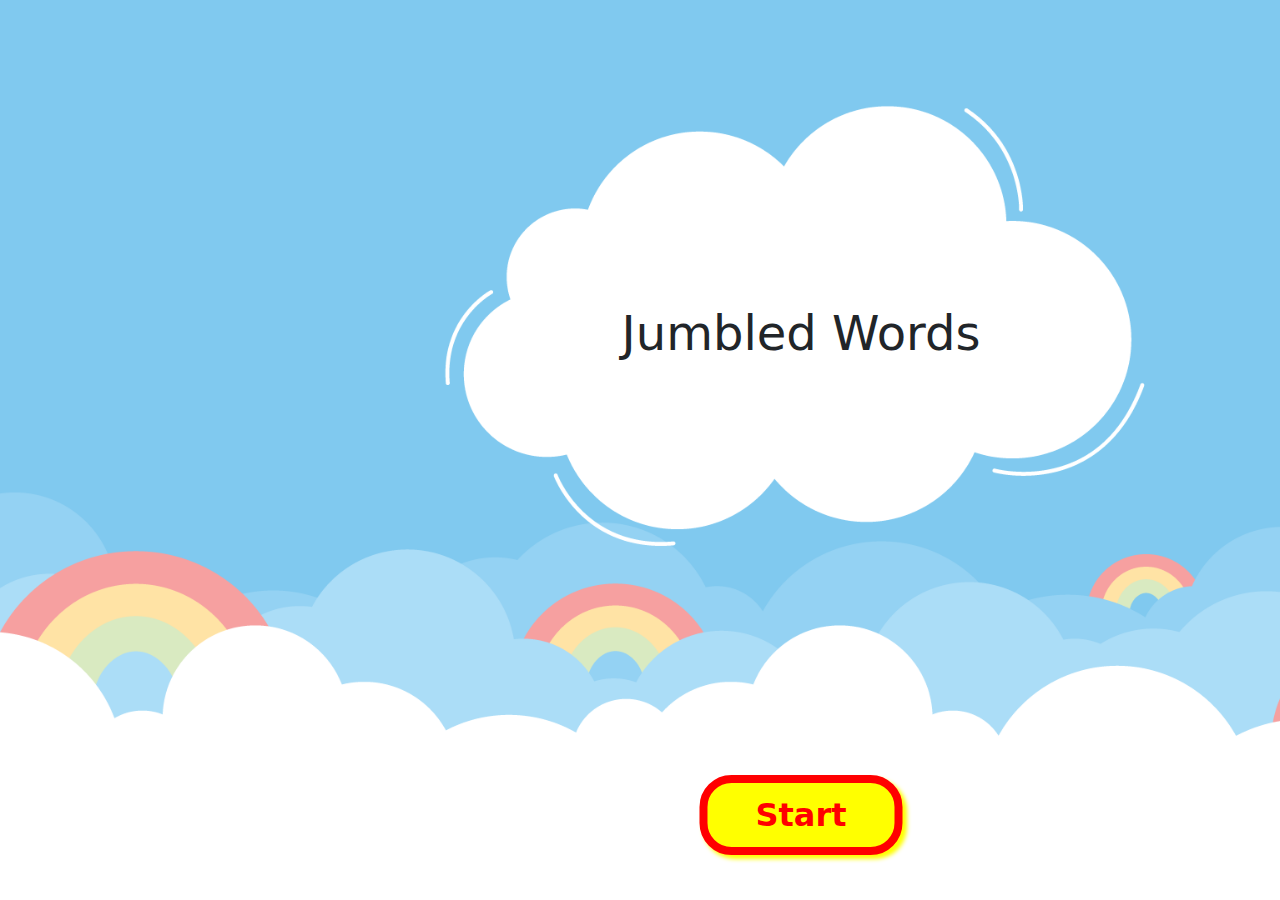
==== index.html @ 2f1c7de4 "full" ====
<!doctype html>
<html lang="en">
    <head>
        <!-- Required meta tags -->
        <meta charset="utf-8">
        <meta
            name="viewport"
            content="width=device-width, initial-scale=1, shrink-to-fit=no">

            <link rel="stylesheet" type="text/css" href="assets/lib/js/jquery-ui-1.11.4/jquery-ui.min.css" />
            <script src="assets/lib/js/jquery-3.2.1.min.js" type="text/javascript"></script>
            <script src="assets/lib/js/jquery-ui-1.11.4/jquery-ui.min.js" type="text/javascript"></script>
             <script src="assets/lib/js/jquery.ui.touch-punch.min.js" type="text/javascript"></script>
           
        <!-- Bootstrap CSS -->
        <link rel="stylesheet" href="assets/bootstrap-5.2.0-dist/css/bootstrap.min.css">

        <!-- Font Awesome CDN -->
        <link rel="stylesheet" href="assets/font-icons/fontawesome-free-6.2.0-web/fontawesome-free-6.2.0-web/css/all.min.css"/>

        <!-- Custom CSS -->
        <link rel="stylesheet" href="assets/css/main.css">

        <!-- jQuery first, then Popper.js, then Bootstrap JS -->
        <script src="https://code.jquery.com/jquery-3.6.1.js" integrity="sha256-3zlB5s2uwoUzrXK3BT7AX3FyvojsraNFxCc2vC/7pNI=" crossorigin="anonymous"></script>
        <!-- <script
            src="https://code.jquery.com/jquery-3.3.1.slim.min.js"
            integrity="sha384-q8i/X+965DzO0rT7abK41JStQIAqVgRVzpbzo5smXKp4YfRvH+8abtTE1Pi6jizo"
            crossorigin="anonymous"
            type="text/javascript"></script> -->
        <script
            src="https://cdn.jsdelivr.net/npm/popper.js@1.14.7/dist/umd/popper.min.js"
            integrity="sha384-UO2eT0CpHqdSJQ6hJty5KVphtPhzWj9WO1clHTMGa3JDZwrnQq4sF86dIHNDz0W1"
            crossorigin="anonymous"
            type="text/javascript"></script>
        <script
            src="assets/bootstrap-5.2.0-dist/js/bootstrap.min.js"
            type="text/javascript"></script>
            <script src="assets/font-icons/fontawesome-free-6.2.0-web/fontawesome-free-6.2.0-web/js/all.min.js" type="text/javascript"></script>
        <script src="assets/js/data.js" type="text/javascript"></script>
        <script src="assets/js/main.js" type="text/javascript"></script>

        <title id="app-title"></title>
    </head>
    <body id="appin">

        <div id="main" class="container-fluid m-0 p-0 vh-100 position-relative" style="width:178vh;">
            <div id="first-screen" class="w-100 h-100 m-0 p-0">
                <img class="m-0 p-0 d-block w-100 h-100" src="assets/img/Title screen -bg.png" alt="First Screen Image">
                <div class="m-0 p-0 position-absolute start-50 translate-middle" style="top: 38%;">
                    <p class="display-5">Jumbled Words</p>
                </div>
                <a class="btn play-button position-absolute start-50" style="bottom:5%;" onclick="startActivity();">Start</a>
            </div>

            <div id="entry-screen" class="w-100 h-100 m-0 p-0 d-none">
                <video id="entry-6" muted autoplay loop class="w-100 h-100 m-0 p-0 d-none">
                    <source src="assets/videos/Activity Balloon 6 start.mp4" type="video/mp4">
                    Your browser does not support videos.
                </video>

                <video id="loop-6" muted autoplay loop class="w-100 h-100 m-0 p-0 d-none">
                    <source src="assets/videos/Activity Balloon 6 LOOP.mp4" type="video/mp4">
                    Your browser does not support videos.
                </video>

                <video id="end-6" muted autoplay loop class="w-100 h-100 m-0 p-0 d-none">
                    <source src="assets/videos/Activity Balloon 6 END.mp4" type="video/mp4">
                    Your browser does not support videos.
                </video>

                <video id="entry-5" muted autoplay loop class="w-100 h-100 m-0 p-0 d-none">
                    <source src="assets/videos/Activity Balloon 5 start.mp4" type="video/mp4">
                    Your browser does not support videos.
                </video>

                <video id="loop-5" muted autoplay loop class="w-100 h-100 m-0 p-0 d-none">
                    <source src="assets/videos/Activity Balloon 5 LOOP.mp4" type="video/mp4">
                    Your browser does not support videos.
                </video>

                <video id="end-5" muted autoplay loop class="w-100 h-100 m-0 p-0 d-none">
                    <source src="assets/videos/Activity Balloon 5 End.mp4" type="video/mp4">
                    Your browser does not support videos.
                </video>

                <div id="option-box" class="m-0 p-0 w-100 position-absolute d-none" style="top: 10%; height: 55%; z-index: 1;">
                    
                    <!-- Gif drop boxes will come here -->

                </div>

                <div id="unscrambled" class="m-0 p-0 w-100 h-25 position-absolute bottom-0 start-0 d-flex justify-content-center d-none">
                    
                    <!-- Unscrambled options go here -->

                </div>

                <div id="answer-box" class="m-0 p-0 w-50 h-auto position-absolute top-50 start-50 translate-middle text-center p-3 h1 bg-light">
                    
                </div>
            </div>

            <div id="welldone-screen" class="w-100 h-100 m-0 p-0 d-none">
                <video muted autoplay class="w-100 h-100 m-0 p-0 d-block">
                    <source src="assets/videos/last.mp4" type="video/mp4">
                    Your browser does not support videos.
                </video>
            </div>
        </div>

        <audio autoplay="autoplay" controls="controls" loop="loop" id="music" style="display: none" src="assets/audios/2.mp3">
            <source src="assets/audios/2.mp3" type="audio/ogg">
            <source src="assets/audios/2.mp3" type="audio/mpeg">
            Your browser does not support the audio element.
        </audio>


        <script>

            document.addEventListener('click', function () {
                document
                    .getElementById('music')
                    .play()
            }, {once: true});
            var aud = document.getElementById("music");
            aud.volume = 0.50;
        </script>

    </body>
</html>
---- assets/css/main.css ----
.play-button{
    border: solid red 0.5rem;
    padding: 0.5rem 3rem;
    border-radius: 2rem;
    background-color: yellow;
    font-size: 2rem;
    color: red;
    font-weight: bold;
    transform: translateX(-50%);
    box-shadow: 0.25rem 0.25rem 0.25rem yellow;
    transition: 0.5s;
}

.play-button:hover{
    color: yellow;
    border: solid yellow 0.5rem;
    background-color: red;
    box-shadow: 0 0 0;
}

#unscrambled p{
    border: solid green 2px;
    border-radius: 0.5rem;
    text-align: center;
    padding: 0.5rem 1rem;
    margin-left: 1rem;
}

#unscrambled p:hover{
    cursor: all-scroll;
}

#option-box div{
    width: 7rem;
    height: 4rem;
    /* border: solid red 2px; */
}

#option-box #drop6_1{
    top: 83%;
    left: 4%;
}

#option-box #drop6_2{
    top: 53%;
    left: 20%;
}

#option-box #drop6_3{
    top: 86%;
    left: 36%;
}

#option-box #drop6_4{
    top: 73%;
    left: 55%;
}

#option-box #drop6_5{
    top: 52%;
    left: 72%;
}

#option-box #drop6_6{
    top: 77%;
    left: 88%;
}

#option-box #drop5_1{
    top: 83%;
    left: 4%;
}

#option-box #drop5_2{
    top: 53%;
    left: 24%;
}

#option-box #drop5_3{
    top: 86%;
    left: 44%;
}

#option-box #drop5_4{
    top: 54%;
    left: 64%;
}

#option-box #drop5_5{
    top: 66%;
    left: 85%;
}

#answer-box{
    border: solid green 0.5rem;
    border-radius: 1rem;
    z-index: 999;
    display: none;
}


@media screen and (max-width: 1095px) and (orientation: landscape) {
    #main{
        width: 100% !important;
    } 
    video{
        -webkit-transform: scaleX(1.25); 
        overflow: hidden;
    }
    #main-screen, #entry-screen, #welldone-screen{
        overflow: hidden;
    }
    .start-50 {
        left: 50%!important;
    }
    #option-box div{
    width: 7rem;
    height: 4rem;
    /* border: solid red 2px; */
}

#option-box #drop6_1{
    top: 78%;
    left: 1%;
}

#option-box #drop6_2{
    top: 48%;
    left: 17%;
}

#option-box #drop6_3{
    top: 79%;
    left: 33%;
}

#option-box #drop6_4{
    top: 67%;
    left: 52%;
}

#option-box #drop6_5{
    top: 46%;
    left: 68%;
}

#option-box #drop6_6{
    top: 71%;
    left: 85%;
}

#option-box #drop5_1{
    top: 83%;
    left: 4%;
}

#option-box #drop5_2{
    top: 53%;
    left: 24%;
}

#option-box #drop5_3{
    top: 86%;
    left: 44%;
}

#option-box #drop5_4{
    top: 54%;
    left: 64%;
}

#option-box #drop5_5{
    top: 66%;
    left: 85%;
}
    
}
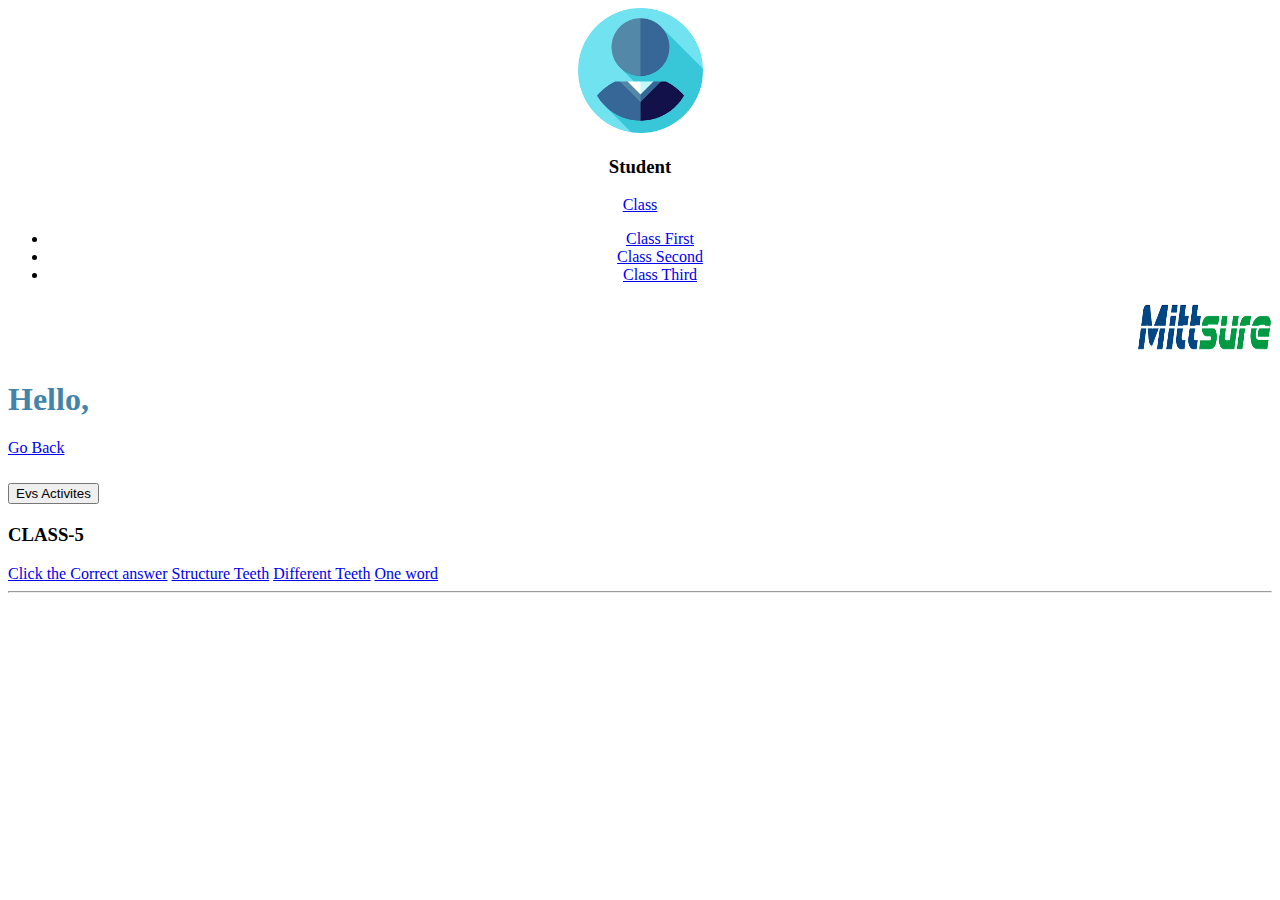
==== commit 4cf2220e: "updates" ====
--- a/index.html
+++ b/index.html
@@ -1,131 +1,137 @@
 <!doctype html>
 <html lang="en">
-    <head>
-        <!-- Required meta tags -->
-        <meta charset="utf-8">
-        <meta
-            name="viewport"
-            content="width=device-width, initial-scale=1, shrink-to-fit=no">
 
-            <link rel="stylesheet" type="text/css" href="assets/lib/js/jquery-ui-1.11.4/jquery-ui.min.css" />
-            <script src="assets/lib/js/jquery-3.2.1.min.js" type="text/javascript"></script>
-            <script src="assets/lib/js/jquery-ui-1.11.4/jquery-ui.min.js" type="text/javascript"></script>
-             <script src="assets/lib/js/jquery.ui.touch-punch.min.js" type="text/javascript"></script>
-           
-        <!-- Bootstrap CSS -->
-        <link rel="stylesheet" href="assets/bootstrap-5.2.0-dist/css/bootstrap.min.css">
+<head>
+  <!-- Required meta tags -->
+  <meta charset="utf-8">
+  <meta name="viewport" content="width=device-width, initial-scale=1">
 
-        <!-- Font Awesome CDN -->
-        <link rel="stylesheet" href="assets/font-icons/fontawesome-free-6.2.0-web/fontawesome-free-6.2.0-web/css/all.min.css"/>
+  <!-- Bootstrap CSS -->
+  <link href="https://cdn.jsdelivr.net/npm/bootstrap@5.1.3/dist/css/bootstrap.min.css" rel="stylesheet"
+    integrity="sha384-1BmE4kWBq78iYhFldvKuhfTAU6auU8tT94WrHftjDbrCEXSU1oBoqyl2QvZ6jIW3" crossorigin="anonymous">
 
-        <!-- Custom CSS -->
-        <link rel="stylesheet" href="assets/css/main.css">
+  <title>Mittsure Activities</title>
+</head>
 
-        <!-- jQuery first, then Popper.js, then Bootstrap JS -->
-        <script src="https://code.jquery.com/jquery-3.6.1.js" integrity="sha256-3zlB5s2uwoUzrXK3BT7AX3FyvojsraNFxCc2vC/7pNI=" crossorigin="anonymous"></script>
-        <!-- <script
-            src="https://code.jquery.com/jquery-3.3.1.slim.min.js"
-            integrity="sha384-q8i/X+965DzO0rT7abK41JStQIAqVgRVzpbzo5smXKp4YfRvH+8abtTE1Pi6jizo"
-            crossorigin="anonymous"
-            type="text/javascript"></script> -->
-        <script
-            src="https://cdn.jsdelivr.net/npm/popper.js@1.14.7/dist/umd/popper.min.js"
-            integrity="sha384-UO2eT0CpHqdSJQ6hJty5KVphtPhzWj9WO1clHTMGa3JDZwrnQq4sF86dIHNDz0W1"
-            crossorigin="anonymous"
-            type="text/javascript"></script>
-        <script
-            src="assets/bootstrap-5.2.0-dist/js/bootstrap.min.js"
-            type="text/javascript"></script>
-            <script src="assets/font-icons/fontawesome-free-6.2.0-web/fontawesome-free-6.2.0-web/js/all.min.js" type="text/javascript"></script>
-        <script src="assets/js/data.js" type="text/javascript"></script>
-        <script src="assets/js/main.js" type="text/javascript"></script>
+<body>
 
-        <title id="app-title"></title>
-    </head>
-    <body id="appin">
 
-        <div id="main" class="container-fluid m-0 p-0 vh-100 position-relative" style="width:178vh;">
-            <div id="first-screen" class="w-100 h-100 m-0 p-0">
-                <img class="m-0 p-0 d-block w-100 h-100" src="assets/img/Title screen -bg.png" alt="First Screen Image">
-                <div class="m-0 p-0 position-absolute start-50 translate-middle" style="top: 38%;">
-                    <p class="display-5">Jumbled Words</p>
+  <style>
+
+  </style>
+  <style>
+    .btns {
+      position: absolute;
+      top: 30%;
+      right: 5%;
+      width: 78%;
+      display: flex;
+      justify-content: space-between;
+    }
+/* 
+    .d-none {
+      display: none;
+    } */
+
+    .d-block {
+      display: block !important;
+    }
+  </style>
+
+  <div class="container-fluid">
+    <div class="col-md-12 row">
+      <div class="col-md-2" style="text-align: center;">
+        <img src="user.png" class="mt-5" alt="" style="width: 125px;">
+        <h3>Student</h3>
+        <!-- select class  Dropdown -->
+        <div class="dropdown">
+          <a class="btn btn-secondary dropdown-toggle" href="#" role="button" id="dropdownMenuLink"
+            data-bs-toggle="dropdown" aria-expanded="false">
+            Class
+          </a>
+          <ul class="dropdown-menu" aria-labelledby="dropdownMenuLink">
+            <li><a class="dropdown-item" href="#">Class First</a></li>
+            <li><a class="dropdown-item" href="#">Class Second</a></li>
+            <li><a class="dropdown-item" href="#">Class Third</a></li>
+          </ul>
+        </div>
+        <!-- end select class  Dropdown -->
+      </div>
+
+      <div class="col-md-10">
+        <div style="text-align: right;">
+          <img src="mittsure.png" class="" alt="" style="width: 135px; height:55px; bottom: 45px;">
+        </div>
+        <!-- Manu -->
+        <h1 style="color: #4284aa;font-weight: bold;">Hello,</h1>
+
+
+        <!-- English -->
+
+        <div class="mt-5" id="activies">
+          <div class="d-flex" style="justify-content: space-between;align-items: center;">
+            <!-- <h1 style="color: #4284aa;font-weight: bold;">English Activities, </h1> -->
+            <a href="/mittsure/index.html" class="btn btn-outline-info">Go Back</a>
+
+          </div>
+          <div class="accordion english" id="accordionPanelsStayOpenExample">
+            <div class="accordion-item">
+              <h2 class="accordion-header" id="panelsStayOpen-headingOne">
+                <button class="accordion-button" type="button" data-bs-toggle="collapse"
+                  data-bs-target="#panelsStayOpen-collapseOne" aria-expanded="true"
+                  aria-controls="panelsStayOpen-collapseOne">
+                  Evs Activites
+                </button>
+              </h2>
+              <!----CLASS 5------>
+
+              <h3 id="CLASS-5">CLASS-5</h3>
+              <style>
+                .CLASS-5 {
+                  font-family: Helvetica, sans-serif;
+                  font-size: 20px;
+                  font-style: bold;
+                  text-align: left;
+                }
+              </style>
+
+
+              <div id="panelsStayOpen-collapseOne" class="accordion-collapse collapse show"
+                aria-labelledby="panelsStayOpen-headingOne">
+                <div class="accordion-body">
+
+                  <a href="click the correct answer/iframe.html" class="btn btn-outline-primary mt-2">Click the Correct answer</a>
+
+                  <a href="tooth/iframe.html" class="btn btn-outline-primary mt-2">Structure Teeth</a>
+
+                  <a href="kinds of teeth/iframe.html" class="btn btn-outline-primary mt-2">Different Teeth</a>
+
+                  <a href="Animals-activity/iframe.html" class="btn btn-outline-primary mt-2">One word</a>
+                  
+                  <hr>
                 </div>
-                <a class="btn play-button position-absolute start-50" style="bottom:5%;" onclick="startActivity();">Start</a>
+              </div>
+
             </div>
-
-            <div id="entry-screen" class="w-100 h-100 m-0 p-0 d-none">
-                <video id="entry-6" muted autoplay loop class="w-100 h-100 m-0 p-0 d-none">
-                    <source src="assets/videos/Activity Balloon 6 start.mp4" type="video/mp4">
-                    Your browser does not support videos.
-                </video>
-
-                <video id="loop-6" muted autoplay loop class="w-100 h-100 m-0 p-0 d-none">
-                    <source src="assets/videos/Activity Balloon 6 LOOP.mp4" type="video/mp4">
-                    Your browser does not support videos.
-                </video>
-
-                <video id="end-6" muted autoplay loop class="w-100 h-100 m-0 p-0 d-none">
-                    <source src="assets/videos/Activity Balloon 6 END.mp4" type="video/mp4">
-                    Your browser does not support videos.
-                </video>
-
-                <video id="entry-5" muted autoplay loop class="w-100 h-100 m-0 p-0 d-none">
-                    <source src="assets/videos/Activity Balloon 5 start.mp4" type="video/mp4">
-                    Your browser does not support videos.
-                </video>
-
-                <video id="loop-5" muted autoplay loop class="w-100 h-100 m-0 p-0 d-none">
-                    <source src="assets/videos/Activity Balloon 5 LOOP.mp4" type="video/mp4">
-                    Your browser does not support videos.
-                </video>
-
-                <video id="end-5" muted autoplay loop class="w-100 h-100 m-0 p-0 d-none">
-                    <source src="assets/videos/Activity Balloon 5 End.mp4" type="video/mp4">
-                    Your browser does not support videos.
-                </video>
-
-                <div id="option-box" class="m-0 p-0 w-100 position-absolute d-none" style="top: 10%; height: 55%; z-index: 1;">
-                    
-                    <!-- Gif drop boxes will come here -->
-
-                </div>
-
-                <div id="unscrambled" class="m-0 p-0 w-100 h-25 position-absolute bottom-0 start-0 d-flex justify-content-center d-none">
-                    
-                    <!-- Unscrambled options go here -->
-
-                </div>
-
-                <div id="answer-box" class="m-0 p-0 w-50 h-auto position-absolute top-50 start-50 translate-middle text-center p-3 h1 bg-light">
-                    
-                </div>
-            </div>
-
-            <div id="welldone-screen" class="w-100 h-100 m-0 p-0 d-none">
-                <video muted autoplay class="w-100 h-100 m-0 p-0 d-block">
-                    <source src="assets/videos/last.mp4" type="video/mp4">
-                    Your browser does not support videos.
-                </video>
-            </div>
+          </div>
         </div>
 
-        <audio autoplay="autoplay" controls="controls" loop="loop" id="music" style="display: none" src="assets/audios/2.mp3">
-            <source src="assets/audios/2.mp3" type="audio/ogg">
-            <source src="assets/audios/2.mp3" type="audio/mpeg">
-            Your browser does not support the audio element.
-        </audio>
+            </div>
+          </div>
+        </div>
+      </div>
+    </div>
+  </div>
 
 
-        <script>
 
-            document.addEventListener('click', function () {
-                document
-                    .getElementById('music')
-                    .play()
-            }, {once: true});
-            var aud = document.getElementById("music");
-            aud.volume = 0.50;
-        </script>
+  <script src="English Final\Adverbs-orange\level-1\js\jquery-3.2.1.min.js" type="text/javascript"></script>
 
-    </body>
+  <!-- Option 1: Bootstrap Bundle with Popper -->
+  <script src="https://cdn.jsdelivr.net/npm/bootstrap@5.1.3/dist/js/bootstrap.bundle.min.js"
+    integrity="sha384-ka7Sk0Gln4gmtz2MlQnikT1wXgYsOg+OMhuP+IlRH9sENBO0LRn5q+8nbTov4+1p"
+    crossorigin="anonymous"></script>
+
+</body>
+
 </html>